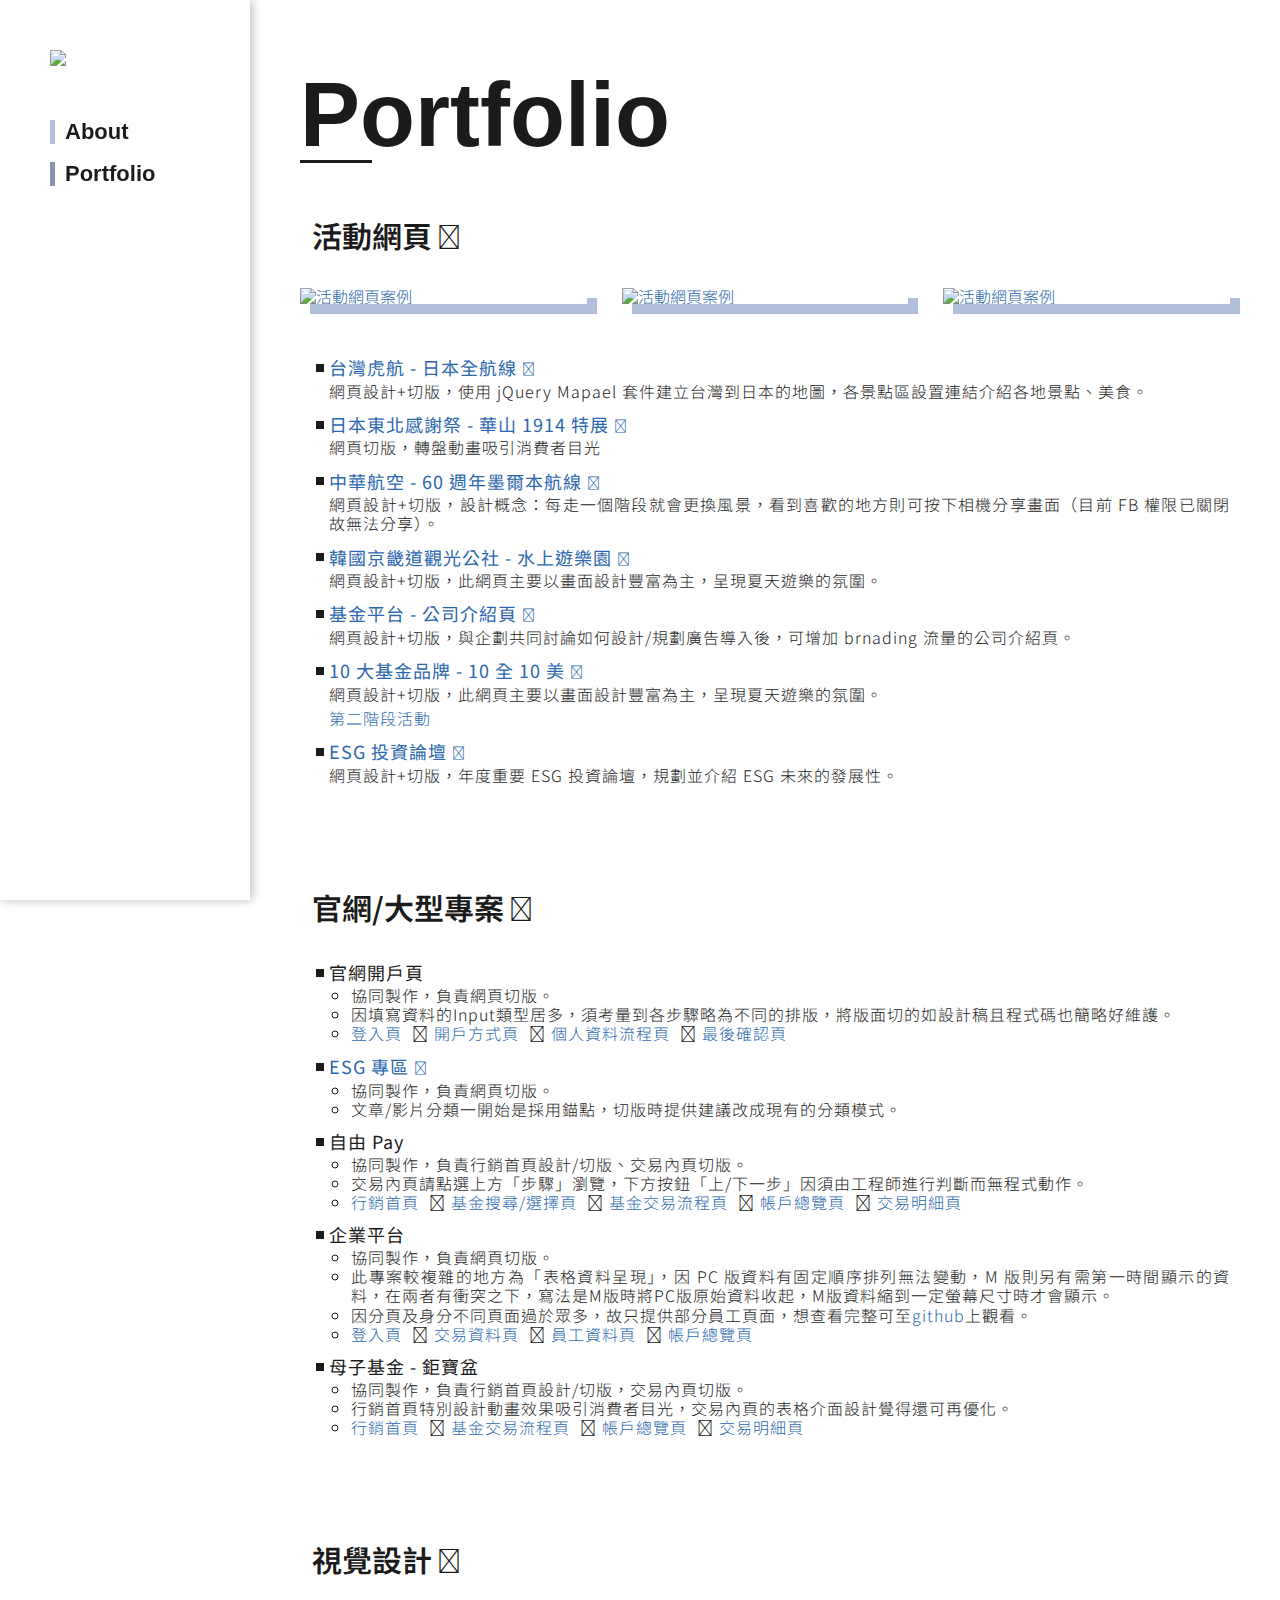
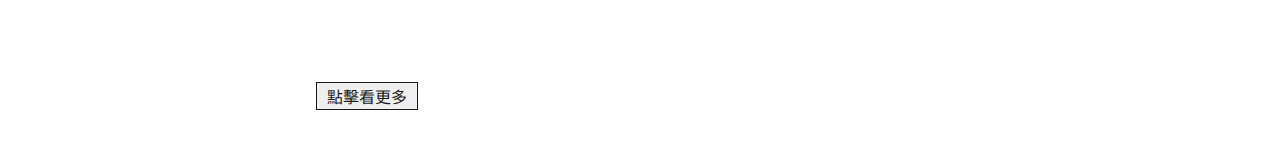
==== portfolio.html @ d1d31ecc "Add files via upload" ====
<!DOCTYPE html>
<html>
  <head>
    <meta charset="utf-8" />
    <meta name="viewport" content="width=device-width; initial-scale=1.0; maximum-scale=1.0; user-scalable=0;" />

    <meta name="description" content="" />
    <meta property="og:title" content="" />
    <meta property="og:description" content="" />
    <meta property="og:type" content="article" />
    <meta property="og:url" content="" />
    <meta property="og:image" content="" />
    <meta property="og:site_name" content="" />
    <meta property="og:image:type" content="image/jpeg" />
    <meta property="og:image:width" content="600" />
    <meta property="og:image:height" content="315" />
    <title></title>
    <link rel="icon" href="images/favicon.ico" type="image/x-icon" />
    <link href="https://cdn.jsdelivr.net/npm/bootstrap@5.1.1/dist/css/bootstrap.min.css" rel="stylesheet" />
    <link rel="stylesheet" type="text/css" href="assets/aos/aos.css" />
    <link rel="stylesheet" type="text/css" href="assets/animate.css" />
    <link rel="stylesheet" type="text/css" href="css/reset.css" />
    <link rel="stylesheet" type="text/css" href="css/main.css" />
  </head>

  <body>
    <header>
      <div id="menu-btn"><i class="fa-solid fa-bars"></i></div>
      <nav>
        <div class="menu">
          <div class="logo">
            <a href="index.html" target="_blank"><img src="images/logo.png" /></a>
          </div>
          <ul>
            <li><a href="about.html">About</a></li>
            <li><a href="portfolio.html">Portfolio</a></li>
          </ul>
          <div class="menu-close"><i class="fa-solid fa-xmark"></i></div>
        </div>
      </nav>
    </header>

    <main>
      <article class="bg-content">
        <section>
          <div class="section__block increase-space">
            <h2>Portfolio</h2>
            <h3>活動網頁</h3>
            <div class="case-web-show">
              <div class="case-web-item">
                <a href="https://gagajhuang.github.io/companycase/2019/passionad/Kagoshima/" target="_blank">
                  <div class="case-web-text">
                    <p>日本鹿兒島觀光 x 電影宣傳
                      <span>【最是澄黃橘綠時】</span>
                    </p>
                  </div>
                  <img src="images/img-webcase01.jpg" alt="活動網頁案例">
                </a>
              </div>
              <div class="case-web-item">
                <a href="https://gagajhuang.github.io/companycase/2019/passionad/gifu/" target="_blank">
                  <div class="case-web-text">
                    <p>日本岐阜縣觀光 x 台灣虎航</span>
                    </p>
                  </div>
                  <img src="images/img-webcase02.jpg" alt="活動網頁案例">
                </a>
              </div>
              <div class="case-web-item">
                <a href="https://gagajhuang.github.io/companycase/2022_AnueFund/202008_RSP/" target="_blank">
                  <div class="case-web-text">
                    <p>基金定期定額 - 月月扣
                      <span>各國股票試算功能</span>
                    </p>
                  </div>
                  <img src="images/img-webcase03.jpg" alt="活動網頁案例">
                </a>
              </div>
            </div>
            <div class="case-list">
              <div class="case-list-project">
                <a href="https://gagajhuang.github.io/companycase/2019/passionad/tigerairtw/JNTO/" target="_blank"><p>台灣虎航 - 日本全航線</p></a>
                <span>網頁設計+切版，使用 jQuery Mapael 套件建立台灣到日本的地圖，各景點區設置連結介紹各地景點、美食。</span>
              </div>
              <div class="case-list-project">
                <a href="https://gagajhuang.github.io/companycase/2019/passionad/japantohoku/" target="_blank"><p>日本東北感謝祭 - 華山 1914 特展</p></a>
                <span>網頁切版，轉盤動畫吸引消費者目光</span>
              </div>
              <div class="case-list-project">
                <a href="https://gagajhuang.github.io/companycase/2019/passionad/chinaairlines/melbourne/" target="_blank"><p>中華航空 - 60 週年墨爾本航線</p></a>
                <span>網頁設計+切版，設計概念：每走一個階段就會更換風景，看到喜歡的地方則可按下相機分享畫面（目前 FB 權限已關閉故無法分享）。</span>
              </div>
              <div class="case-list-project">
                <a href="https://gagajhuang.github.io/companycase/2019/passionad/Gyeonggido/" target="_blank"><p>韓國京畿道觀光公社 - 水上遊樂園</p></a>
                <span>網頁設計+切版，此網頁主要以畫面設計豐富為主，呈現夏天遊樂的氛圍。</span>
              </div>
              <div class="case-list-project">
                <a href="https://gagajhuang.github.io/companycase/2022_AnueFund/Aunefund_Intro/" target="_blank"><p>基金平台 - 公司介紹頁</p></a>
                <span>網頁設計+切版，與企劃共同討論如何設計/規劃廣告導入後，可增加 brnading 流量的公司介紹頁。</span>
              </div>
              <div class="case-list-project">
                <a href="https://gagajhuang.github.io/companycase/2022_AnueFund/202110_Fund_Festival/" target="_blank"><p>10 大基金品牌 - 10 全 10 美</p></a>
                <span>網頁設計+切版，此網頁主要以畫面設計豐富為主，呈現夏天遊樂的氛圍。</span>
                <span><a href="https://gagajhuang.github.io/companycase/2022_AnueFund/202110_Fund_activity/" target="_blank"><i class="fa-solid fa-caret-right"></i> 第二階段活動</a></span>
              </div>
              <div class="case-list-project">
                <a href="https://gagajhuang.github.io/companycase/2022_AnueFund/202102_ESG_Platform/" target="_blank"><p>ESG 投資論壇</p></a>
                <span>網頁設計+切版，年度重要 ESG 投資論壇，規劃並介紹 ESG 未來的發展性。</span>
              </div>
            </div>
          </div>
        </section>
        <section>
          <div class="section__block">
            <h3>官網/大型專案</h3>
            <div class="case-list">
              <div class="case-list-project no-href">
                <p>官網開戶頁</p>
                <ul>
                  <li>協同製作，負責網頁切版。</li>
                  <li>因填寫資料的Input類型居多，須考量到各步驟略為不同的排版，將版面切的如設計稿且程式碼也簡略好維護。</li>
                  <li>
                    <a href="https://gagajhuang.github.io/companycase/2022_AnueFund/2023_official_open_account/index.html" target="_blank">登入頁</a>
                    <a href="https://gagajhuang.github.io/companycase/2022_AnueFund/2023_official_open_account/choose.html" target="_blank">開戶方式頁</a>
                    <a href="https://gagajhuang.github.io/companycase/2022_AnueFund/2023_official_open_account/process.html" target="_blank">個人資料流程頁</a>
                    <a href="https://gagajhuang.github.io/companycase/2022_AnueFund/2023_official_open_account/final-confirm.html" target="_blank">最後確認頁</a>
                  </li>
                </ul>
              </div>
              <div class="case-list-project">
                <a href="https://gagajhuang.github.io/companycase/2022_AnueFund/202201_ESG_area/ESG_article.html" target="_blank"><p>ESG 專區</p></a>
                <ul>
                  <li>協同製作，負責網頁切版。</li>
                  <li>文章/影片分類一開始是採用錨點，切版時提供建議改成現有的分類模式。</li>
                </ul>
              </div>
              <div class="case-list-project no-href">
                <p>自由 Pay</p>
                <ul>
                  <li>協同製作，負責行銷首頁設計/切版、交易內頁切版。</li>
                  <li>交易內頁請點選上方「步驟」瀏覽，下方按鈕「上/下一步」因須由工程師進行判斷而無程式動作。</li>
                  <li>
                    <a href="https://gagajhuang.github.io/companycase/2022_AnueFund/202205_FreePay/index.html" target="_blank">行銷首頁</a>
                    <a href="https://gagajhuang.github.io/companycase/2022_AnueFund/202205_FreePay/search.html" target="_blank">基金搜尋/選擇頁</a>
                    <a href="https://gagajhuang.github.io/companycase/2022_AnueFund/202205_FreePay/transaction.html" target="_blank">基金交易流程頁</a>
                    <a href="https://gagajhuang.github.io/companycase/2022_AnueFund/202205_FreePay/account.html" target="_blank">帳戶總覽頁</a>
                    <a href="https://gagajhuang.github.io/companycase/2022_AnueFund/202205_FreePay/detail-record.html" target="_blank">交易明細頁</a>
                  </li>
                </ul>
              </div>
              <div class="case-list-project no-href">
                <p>企業平台</p>
                <ul>
                  <li>協同製作，負責網頁切版。</li>
                  <li>此專案較複雜的地方為「表格資料呈現」，因 PC 版資料有固定順序排列無法變動，M 版則另有需第一時間顯示的資料，在兩者有衝突之下，寫法是M版時將PC版原始資料收起，M版資料縮到一定螢幕尺寸時才會顯示。</li>
                  <li>因分頁及身分不同頁面過於眾多，故只提供部分員工頁面，想查看完整可至<a href="https://github.com/gagajhuang/companycase/tree/master/2022_AnueFund/202207_Enterprise_platform" target="_blank">github</a>上觀看。</li>
                  <li>
                    <a href="https://gagajhuang.github.io/companycase/2022_AnueFund/202207_Enterprise_platform/01-index.html" target="_blank">登入頁</a>
                    <a href="https://gagajhuang.github.io/companycase/2022_AnueFund/202207_Enterprise_platform/01-detail-record.html" target="_blank">交易資料頁</a>
                    <a href="https://gagajhuang.github.io/companycase/2022_AnueFund/202207_Enterprise_platform/01-detail-record-Employee.html" target="_blank">員工資料頁</a>
                    <a href="https://gagajhuang.github.io/companycase/2022_AnueFund/202207_Enterprise_platform/01-account-overview.html" target="_blank">帳戶總覽頁</a>
                  </li>
                </ul>
              </div>
              <div class="case-list-project no-href">
                <p>母子基金 - 鉅寶盆</p>
                <ul>
                  <li>協同製作，負責行銷首頁設計/切版，交易內頁切版。</li>
                  <li>行銷首頁特別設計動畫效果吸引消費者目光，交易內頁的表格介面設計覺得還可再優化。</li>
                  <li>
                    <a href="https://gagajhuang.github.io/companycase/2022_AnueFund/2023_MF_Fund/index.html" target="_blank">行銷首頁</a>
                    <a href="https://gagajhuang.github.io/companycase/2022_AnueFund/2023_MF_Fund/transaction.html" target="_blank">基金交易流程頁</a>
                    <a href="https://gagajhuang.github.io/companycase/2022_AnueFund/2023_MF_Fund/account.html" target="_blank">帳戶總覽頁</a>
                    <a href="https://gagajhuang.github.io/companycase/2022_AnueFund/2023_MF_Fund/detail-record.html" target="_blank">交易明細頁</a>
                  </li>
                </ul>
              </div>
            </div>
          </div>
        </section>
        <section>
          <div class="section__block">
            <h3>視覺設計</h3>
            <div class="case-design">
              <div><img src="images/img-bn01.jpg" alt=""></div>
              <div><img src="images/img-bn02.jpg" alt=""></div>
              <div><img src="images/img-bn03.jpg" alt=""></div>
              <div><img src="images/img-bn04.jpg" alt=""></div>
            </div>
            <button class="btn-click"><a href="https://www.behance.net/gagaportfolio" target="_blank">點擊看更多 <i class="fa-solid fa-chevron-right"></i></a></button>
          </div>
        </section>
        <!-- <section>
          <div class="section__block">
            <h3>前端工程師課程練習</h3>
            <p></p>
          </div>
        </section> -->
      </article>
    </main>
    <!-- <div class="btn-float">
      <a class="btn-top" href="#top"><img src="images/icon-top.png" /></a>
    </div> -->

    <!--js-->
    <script src="https://code.jquery.com/jquery-3.6.3.min.js"></script>
    <script src="https://kit.fontawesome.com/52207513ca.js" crossorigin="anonymous"></script>
    <script src="https://cdn.jsdelivr.net/npm/bootstrap@5.1.1/dist/js/bootstrap.bundle.min.js"></script>
    <script src="assets/aos/aos.js"></script>
    <script src="js/main.js"></script>
  </body>
</html>
---- css/main.css ----
@charset "UTF-8";
/* 統一樣式 */
.case-web-item {
  width: 100%;
  margin: 0 auto;
}

html, body {
  scroll-behavior: smooth;
  color: #1b1b1b;
}

/* 選單 */
nav {
  box-sizing: border-box;
  overflow: hidden;
}

.logo a {
  max-width: 70px;
}

.menu {
  position: fixed;
  top: 0;
  left: 0;
  max-width: 250px;
  width: 100%;
  height: 100%;
  background: #fff;
  box-shadow: 2px 0px 10px #bbbbbb;
  transition: 0.3s;
  padding: 50px 30px 50px 50px;
  z-index: 100;
}
@media (max-width: 769px) {
  .menu {
    left: -100%;
  }
}
.menu ul {
  margin-top: 50px;
}
.menu li {
  display: flex;
  align-items: center;
}
.menu li + li {
  margin-top: 10px;
}
.menu li::before {
  content: "";
  display: block;
  width: 5px;
  height: 24px;
  margin-right: 10px;
  background: #b2bfd9;
}
.menu li:nth-child(2)::before {
  background: #8693ac;
}
.menu li a {
  position: relative;
  color: #1b1b1b;
  font-size: 1.375rem;
  line-height: 2rem;
  font-family: Arial;
  font-weight: 600;
}
.menu li a:hover {
  color: #fff;
  background: #707070;
  padding: 0 10px;
}
.menu-close {
  position: absolute;
  top: 10px;
  right: 15px;
  font-size: 24px;
  color: #bbbbbb;
  cursor: pointer;
  display: none;
}
@media (max-width: 769px) {
  .menu-close {
    display: block;
  }
}
.menu-show {
  left: 0;
  max-width: none;
}

#menu-btn {
  position: absolute;
  left: 15px;
  top: 15px;
  cursor: pointer;
  font-size: 30px;
  z-index: 99;
}
@media (max-width: 769px) {
  #menu-btn {
    display: block;
  }
}

.bg-index {
  background: url("../images/bg-index.jpg") no-repeat right;
  height: 100vh;
}
@media (max-width: 1024px) {
  .bg-index {
    background: url("../images/bg-index-m.jpg") no-repeat right/cover;
  }
}
.bg-content {
  background: url("../images/bg-content.jpg") no-repeat center/cover fixed;
}

.section__block {
  position: relative;
  max-width: 1224px;
  margin-left: 250px;
  padding: 50px 100px;
}
@media (max-width: 1366px) {
  .section__block {
    padding: 50px;
  }
}
@media (max-width: 769px) {
  .section__block {
    margin-left: 0;
    padding: 25px 4%;
  }
}

.increase-space {
  padding-top: 70px;
}

.index-block {
  height: 100vh;
}
.index-content {
  position: absolute;
  top: 50%;
  transform: translateY(-60%);
  left: 15%;
}
@media (max-width: 1024px) {
  .index-content {
    transform: translateY(0);
    top: 15%;
    left: 10%;
  }
}
@media (max-width: 769px) {
  .index-content {
    position: relative;
    left: 0;
  }
}
.index-title h1 {
  font-family: Arial;
  font-weight: 900;
  font-size: 90px;
}
@media (max-width: 1024px) {
  .index-title h1 {
    font-size: 80px;
  }
}
@media (max-width: 480px) {
  .index-title h1 {
    font-size: 48px;
  }
}
.index-title p {
  font-family: Arial;
  display: flex;
  align-items: center;
  font-size: 45px;
  margin-top: 15px;
  padding-left: 8px;
}
@media (max-width: 1024px) {
  .index-title p {
    font-size: 35px;
  }
}
@media (max-width: 480px) {
  .index-title p {
    font-size: 25px;
  }
}
.index-title p::before {
  content: "";
  display: block;
  width: 100px;
  height: 3px;
  margin-right: 10px;
  background: #1b1b1b;
}
@media (max-width: 1024px) {
  .index-title p::before {
    width: 80px;
  }
}
@media (max-width: 480px) {
  .index-title p::before {
    width: 50px;
  }
}
.index-icon {
  position: relative;
  display: flex;
  margin-top: 15px;
  padding-left: 8px;
}
.index-icon-style {
  background: #5d677b;
  border-radius: 50%;
  color: #fff;
  line-height: 46px;
  height: 50px;
  width: 50px;
  font-size: 28px;
  text-align: center;
  cursor: pointer;
  transition: 0.3s;
}
.index-icon-style:not(:last-child) {
  margin-right: 10px;
}
.index-icon-style:hover {
  background: #707070;
}
.index-icon-style:hover .index-remark {
  opacity: 1;
}
.index-icon-style a {
  color: #fff;
}
.index-remark {
  position: absolute;
  bottom: -40px;
  padding: 5px 10px;
  border-radius: 20px;
  color: #1b1b1b;
  background: #bbbbbb;
  font-size: 1rem;
  line-height: 1.2rem;
  letter-spacing: 1px;
  transition: 0.3s;
  opacity: 0;
}

h2 {
  font-family: Arial;
  font-weight: 900;
  font-size: 90px;
  background: url(../images/img-title.png) no-repeat right bottom;
  display: inline-block;
  padding-right: 10px;
  margin-bottom: 50px;
}
h2::after {
  content: "";
  display: block;
  width: 72px;
  height: 3px;
  background: #1b1b1b;
}
@media (max-width: 1024px) {
  h2 {
    font-size: 80px;
  }
}
@media (max-width: 480px) {
  h2 {
    font-size: 48px;
    margin-bottom: 30px;
    background-size: 12%;
  }
}

.intro-text p {
  font-size: 1.125rem;
  line-height: 1.6rem;
  font-weight: 400;
  letter-spacing: 1px;
  text-align: justify;
}
.intro-text p:not(:last-child) {
  margin-bottom: 10px;
}

.skill-block {
  margin-top: 95px;
  padding-right: 30px;
  display: flex;
  justify-content: space-between;
  align-items: center;
}
@media (max-width: 1024px) {
  .skill-block {
    display: block;
  }
}
@media (max-width: 480px) {
  .skill-block {
    margin-top: 75px;
  }
}
.skill-item {
  position: relative;
}
@media (max-width: 1024px) {
  .skill-item:not(:last-child) {
    margin-bottom: 70px;
  }
}
.skill-title {
  position: absolute;
  top: -55px;
  right: -22px;
}
.skill-title p {
  font-size: 1.375rem;
  line-height: 2rem;
  font-weight: 500;
  padding-left: 2rem;
}
.skill-title img {
  max-width: 150px;
}
.skill-list {
  background: #8693ac;
  border-radius: 10px 10px 10px 0;
  padding: 25px 30px;
  display: inline-block;
}
@media (max-width: 1366px) {
  .skill-list {
    padding: 25px 18px;
  }
}
@media (max-width: 1024px) {
  .skill-list {
    display: block;
    padding: 25px 10%;
  }
}
@media (max-width: 640px) {
  .skill-list {
    padding: 25px 20px;
  }
}
.skill-list li {
  color: #fff;
  letter-spacing: 1px;
  font-weight: 400;
}
.skill-list li:not(:last-child) {
  margin-bottom: 10px;
}
.skill-list li::before {
  font: var(--fa-font-solid);
  content: "";
  margin-right: 10px;
}

.two-columns {
  display: flex;
  justify-content: space-between;
  align-items: center;
  align-items: flex-start;
}
@media (max-width: 640px) {
  .two-columns {
    display: block;
  }
}
.two-columns ul + ul {
  margin-left: 30px;
}
@media (max-width: 640px) {
  .two-columns ul + ul {
    margin-left: 0;
    margin-top: 10px;
  }
}

h3 {
  background: url(../images/img-h3.png) no-repeat left center/contain;
  display: inline-block;
  font-size: 30px;
  padding-left: 12px;
  line-height: 45px;
  font-weight: 606;
  display: flex;
  align-items: center;
  margin-bottom: 30px;
}
h3::after {
  font: var(--fa-font-solid);
  content: "";
  font-size: 24px;
  padding-left: 5px;
}

.company-block {
  min-height: 810px;
}
.company-content {
  position: relative;
  margin-top: 315px;
}
@media (max-width: 1024px) {
  .company-content {
    margin-top: 80px;
  }
}
@media (max-width: 480px) {
  .company-content {
    margin-top: 60px;
  }
}
.company-time {
  max-width: 920px;
}
@media (max-width: 1024px) {
  .company-time {
    display: none;
  }
}
.company-time-m {
  position: absolute;
  left: 50%;
  transform: translateX(-50%);
  top: -30px;
  background: url(../images/img-time-m.png) no-repeat center;
  font-size: 1.5rem;
  line-height: 2.2rem;
  font-family: Arial;
  font-weight: 800;
  color: #5d677b;
  width: 95px;
  height: 50px;
  padding-top: 2px;
  text-align: center;
  display: none;
}
@media (max-width: 1024px) {
  .company-time-m {
    display: block;
  }
}
.company-item {
  position: absolute;
  width: 45%;
}
@media (max-width: 1024px) {
  .company-item + .company-item {
    margin-top: 50px;
  }
}
@media (max-width: 1024px) {
  .company-item {
    position: relative;
    width: 100%;
  }
}
.company-item img {
  max-width: 8px;
  margin: 0;
  margin-left: 23%;
}
@media (max-width: 1024px) {
  .company-item img {
    display: none;
  }
}
.company-one {
  top: 80%;
}
.company-two {
  bottom: 80%;
  left: 7%;
}
@media (max-width: 1024px) {
  .company-two {
    left: 0;
  }
}
.company-two img {
  transform: rotate(180deg);
  margin-left: 60%;
}
.company-three {
  top: 80%;
  left: 48%;
}
@media (max-width: 1024px) {
  .company-three {
    left: 0;
  }
}
.company-four {
  bottom: 80%;
  left: 55%;
}
@media (max-width: 1024px) {
  .company-four {
    left: 0;
  }
}
.company-four img {
  transform: rotate(180deg);
  margin-left: 60%;
}
.company-text {
  border: 2px solid #5d677b;
  border-radius: 10px;
  padding: 20px;
}
.company-name {
  position: relative;
  display: inline-block;
  z-index: 1;
  font-size: 1.125rem;
  line-height: 1.6rem;
  font-weight: 400;
  margin-bottom: 10px;
  letter-spacing: 1px;
}
.company-name::before {
  content: "";
  background: #b2bfd9;
  height: 6px;
  width: 95%;
  display: block;
  position: absolute;
  bottom: 2px;
  z-index: -1;
}
.company-things {
  display: block;
  letter-spacing: 1px;
  text-align: justify;
  font-size: 1rem;
  line-height: 1.2rem;
}
.company-things + .company-things {
  margin-top: 5px;
}
.company-case {
  margin-top: 5px;
}
.company-case li {
  font-size: 1rem;
  line-height: 1.2rem;
  text-indent: -1.3rem;
  margin-left: 1.3rem;
}
.company-case li + li {
  margin-top: 0.2rem;
}
.company-case li::before {
  font: var(--fa-font-solid);
  content: "";
  margin-right: 5px;
}

.case-web-show {
  display: flex;
  justify-content: space-between;
  align-items: center;
  margin-bottom: 50px;
}
@media (max-width: 1024px) {
  .case-web-show {
    display: block;
  }
}
.case-web-item {
  position: relative;
  max-width: 300px;
  box-shadow: 10px 10px 0px #b2bfd9;
  cursor: pointer;
}
.case-web-item:hover .case-web-text {
  opacity: 1;
}
.case-web-item:not(:last-child) {
  margin-right: 35px;
}
@media (max-width: 1024px) {
  .case-web-item:not(:last-child) {
    margin-right: auto;
    margin-bottom: 25px;
  }
}
.case-web-text {
  position: absolute;
  color: #fff;
  background: rgba(0, 0, 0, 0.8);
  width: 100%;
  height: 100%;
  text-align: center;
  transition: all 0.3s;
  opacity: 0;
}
.case-web-text p {
  position: absolute;
  top: 50%;
  transform: translateY(-50%);
  margin: 0 auto;
  left: 0;
  right: 0;
  font-size: 1.125rem;
  line-height: 1.6rem;
  letter-spacing: 1px;
}
.case-web-text p span {
  display: block;
}
.case-list {
  padding-left: 1rem;
}
.case-list-project:not(:last-child) {
  margin-bottom: 10px;
}
.case-list-project p {
  font-size: 1.125rem;
  line-height: 1.6rem;
  font-weight: 400;
  display: flex;
  align-items: center;
  color: #2c67ae;
  letter-spacing: 1px;
}
.case-list-project p::before {
  display: block;
  content: "";
  width: 8px;
  height: 8px;
  background: #1b1b1b;
  margin-right: 5px;
}
.case-list-project p::after {
  font: var(--fa-font-solid);
  content: "";
  font-size: 13px;
  margin-left: 5px;
  padding-top: 2px;
}
.case-list-project a:hover p {
  color: #5d677b;
}
.case-list-project span {
  display: block;
  margin-left: 13px;
  letter-spacing: 1px;
  text-align: justify;
  font-size: 1rem;
  line-height: 1.2rem;
}
.case-list-project span + span {
  margin-top: 5px;
}
.case-list-project ul {
  margin-left: 2.2rem;
}
.case-list-project ul li {
  font-size: 1rem;
  line-height: 1.2rem;
  list-style: circle;
  letter-spacing: 1px;
}
.case-list-project ul li a {
  display: inline;
}
.case-list-project ul li a + a::before {
  font: var(--fa-font-solid);
  content: "";
  margin: 0 5px;
  color: #1b1b1b;
}
.case-design {
  padding-left: 1rem;
  display: grid;
  display: -ms-flexbox;
  -ms-flex-wrap: wrap;
  justify-content: flex-start;
  grid-template-columns: repeat(auto-fill, 400px);
  grid-gap: 40px;
}
@media (max-width: 960px) {
  .case-design {
    justify-content: center;
  }
}
@media (max-width: 480px) {
  .case-design {
    display: block;
    padding: 0 15px;
  }
}
.case-design div {
  box-shadow: 10px 10px 0px #b2bfd9;
}
@media (max-width: 480px) {
  .case-design div + div {
    margin-top: 30px;
  }
}

.btn-click {
  border: 1px solid #1b1b1b;
  padding: 5px 10px;
  margin: 30px 0 0 1rem;
  display: block;
}
@media (max-width: 960px) {
  .btn-click {
    margin: 30px auto 0 auto;
  }
}
.btn-click a {
  font-weight: 400;
  color: #1b1b1b;
}
.btn-click:hover {
  background: #bbbbbb;
}

.no-href p {
  color: #1b1b1b;
}
.no-href p::after {
  content: "";
}

/*# sourceMappingURL=main.css.map */
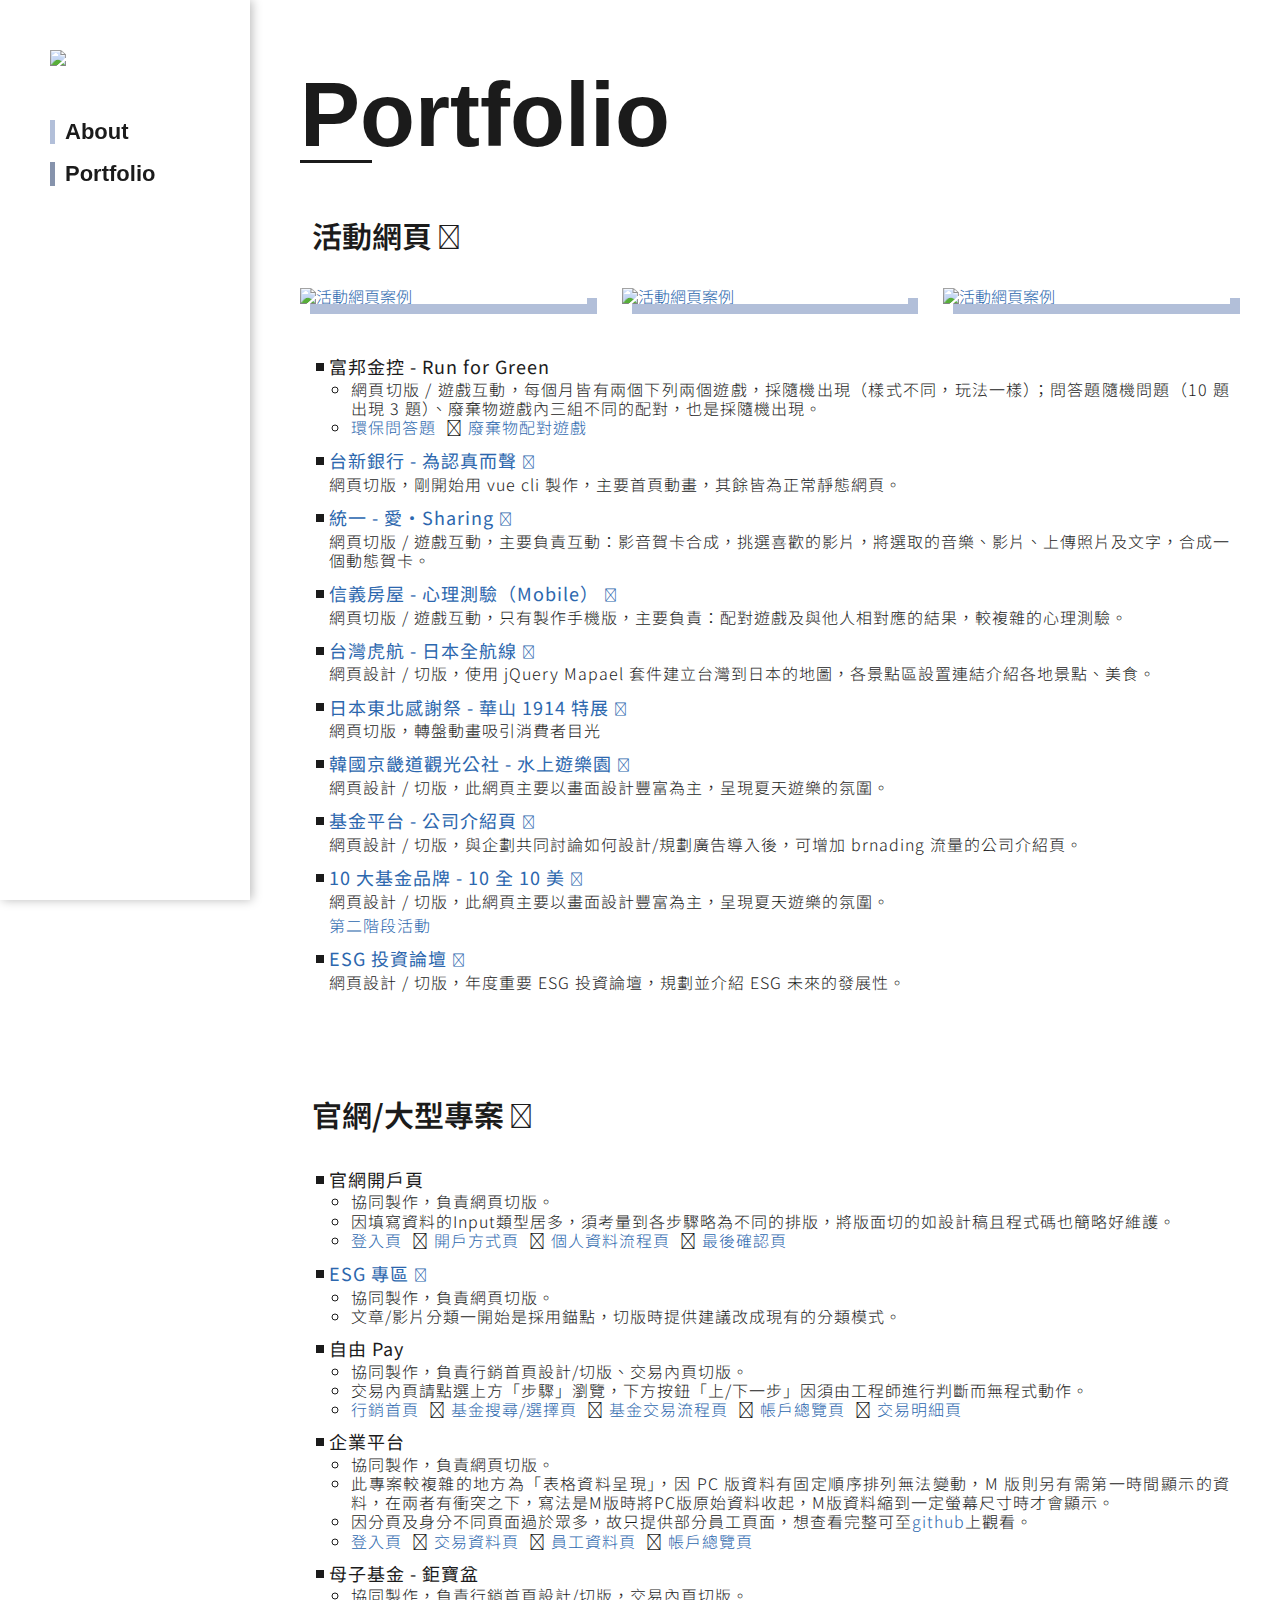
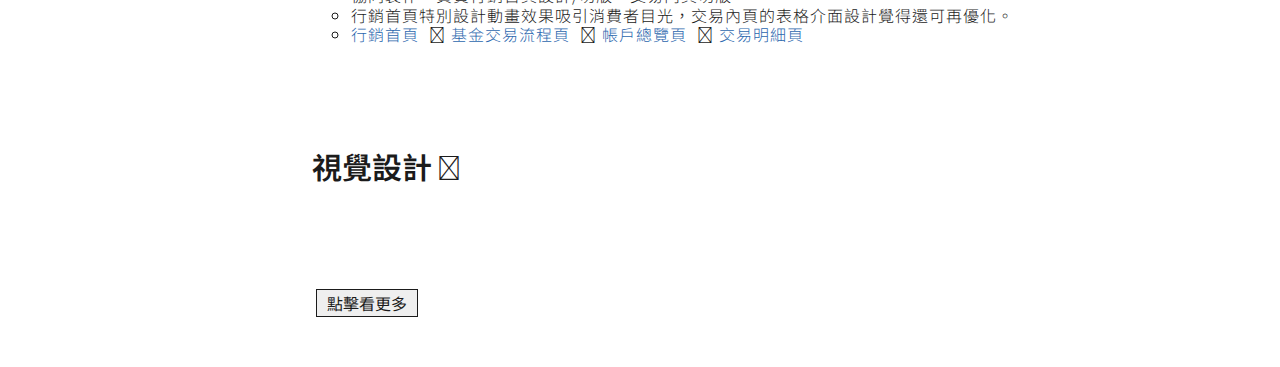
==== commit 6f426ae1: "fix: meta文字" ====
--- a/portfolio.html
+++ b/portfolio.html
@@ -5,8 +5,8 @@
     <meta name="viewport" content="width=device-width; initial-scale=1.0; maximum-scale=1.0; user-scalable=0;" />
 
     <meta name="description" content="" />
-    <meta property="og:title" content="" />
-    <meta property="og:description" content="" />
+    <meta property="og:title" content="Gaga's Portfolio" />
+    <meta property="og:description" content="Gaga's Portfolio" />
     <meta property="og:type" content="article" />
     <meta property="og:url" content="" />
     <meta property="og:image" content="" />
@@ -78,34 +78,56 @@
               </div>
             </div>
             <div class="case-list">
+              <div class="case-list-project no-href">
+                <p>富邦金控 - Run for Green</p>
+                <ul>
+                  <li><strong>網頁切版 / 遊戲互動</strong>，每個月皆有兩個下列兩個遊戲，採隨機出現（樣式不同，玩法一樣）；問答題隨機問題（10 題出現 3 題）、廢棄物遊戲內三組不同的配對，也是採隨機出現。</li>
+                  <li class="no-step">
+                    <a href="https://passion-ad.com/powerful-ad.com/gagatest/medialand/202303_fubon/index.html?page=june-mission-quiz" target="_blank">環保問答題</a>
+                    <a href="https://passion-ad.com/powerful-ad.com/gagatest/medialand/202303_fubon/index.html?page=june-mission-match&month=june" target="_blank">廢棄物配對遊戲</a>
+                  </li>
+                </ul>
+              </div>
+              <div class="case-list-project">
+                <a href="https://passion-ad.com/powerful-ad.com/gagatest/medialand/202305_Taishinholdings/#/" target="_blank"><p>台新銀行 - 為認真而聲</p></a>
+                <span><strong>網頁切版</strong>，剛開始用 vue cli 製作，主要首頁動畫，其餘皆為正常靜態網頁。</span>
+              </div>
+              <div class="case-list-project">
+                <a href="http://2023isharing.medialand.com.tw/greeting-step.html" target="_blank"><p>統一 - 愛‧Sharing</p></a>
+                <span><strong>網頁切版 / 遊戲互動</strong>，主要負責互動：影音賀卡合成，挑選喜歡的影片，將選取的音樂、影片、上傳照片及文字，合成一個動態賀卡。</span>
+              </div>
+              <div class="case-list-project">
+                <a href="https://passion-ad.com/powerful-ad.com/gagatest/medialand/202310_SINYIEVENT/#/" target="_blank"><p>信義房屋 - 心理測驗（Mobile）</p></a>
+                <span><strong>網頁切版 / 遊戲互動</strong>，只有製作手機版，主要負責：配對遊戲及與他人相對應的結果，較複雜的心理測驗。</span>
+              </div>
               <div class="case-list-project">
                 <a href="https://gagajhuang.github.io/companycase/2019/passionad/tigerairtw/JNTO/" target="_blank"><p>台灣虎航 - 日本全航線</p></a>
-                <span>網頁設計+切版，使用 jQuery Mapael 套件建立台灣到日本的地圖，各景點區設置連結介紹各地景點、美食。</span>
+                <span><strong>網頁設計 / 切版</strong>，使用 jQuery Mapael 套件建立台灣到日本的地圖，各景點區設置連結介紹各地景點、美食。</span>
               </div>
               <div class="case-list-project">
                 <a href="https://gagajhuang.github.io/companycase/2019/passionad/japantohoku/" target="_blank"><p>日本東北感謝祭 - 華山 1914 特展</p></a>
-                <span>網頁切版，轉盤動畫吸引消費者目光</span>
-              </div>
-              <div class="case-list-project">
+                <span><strong>網頁切版</strong>，轉盤動畫吸引消費者目光</span>
+              </div>
+              <!-- <div class="case-list-project">
                 <a href="https://gagajhuang.github.io/companycase/2019/passionad/chinaairlines/melbourne/" target="_blank"><p>中華航空 - 60 週年墨爾本航線</p></a>
-                <span>網頁設計+切版，設計概念：每走一個階段就會更換風景，看到喜歡的地方則可按下相機分享畫面（目前 FB 權限已關閉故無法分享）。</span>
-              </div>
+                <span><strong>網頁設計 / 切版</strong>，設計概念：每走一個階段就會更換風景，看到喜歡的地方則可按下相機分享畫面（目前 FB 權限已關閉故無法分享）。</span>
+              </div> -->
               <div class="case-list-project">
                 <a href="https://gagajhuang.github.io/companycase/2019/passionad/Gyeonggido/" target="_blank"><p>韓國京畿道觀光公社 - 水上遊樂園</p></a>
-                <span>網頁設計+切版，此網頁主要以畫面設計豐富為主，呈現夏天遊樂的氛圍。</span>
+                <span><strong>網頁設計 / 切版</strong>，此網頁主要以畫面設計豐富為主，呈現夏天遊樂的氛圍。</span>
               </div>
               <div class="case-list-project">
                 <a href="https://gagajhuang.github.io/companycase/2022_AnueFund/Aunefund_Intro/" target="_blank"><p>基金平台 - 公司介紹頁</p></a>
-                <span>網頁設計+切版，與企劃共同討論如何設計/規劃廣告導入後，可增加 brnading 流量的公司介紹頁。</span>
+                <span><strong>網頁設計 / 切版</strong>，與企劃共同討論如何設計/規劃廣告導入後，可增加 brnading 流量的公司介紹頁。</span>
               </div>
               <div class="case-list-project">
                 <a href="https://gagajhuang.github.io/companycase/2022_AnueFund/202110_Fund_Festival/" target="_blank"><p>10 大基金品牌 - 10 全 10 美</p></a>
-                <span>網頁設計+切版，此網頁主要以畫面設計豐富為主，呈現夏天遊樂的氛圍。</span>
+                <span><strong>網頁設計 / 切版</strong>，此網頁主要以畫面設計豐富為主，呈現夏天遊樂的氛圍。</span>
                 <span><a href="https://gagajhuang.github.io/companycase/2022_AnueFund/202110_Fund_activity/" target="_blank"><i class="fa-solid fa-caret-right"></i> 第二階段活動</a></span>
               </div>
               <div class="case-list-project">
                 <a href="https://gagajhuang.github.io/companycase/2022_AnueFund/202102_ESG_Platform/" target="_blank"><p>ESG 投資論壇</p></a>
-                <span>網頁設計+切版，年度重要 ESG 投資論壇，規劃並介紹 ESG 未來的發展性。</span>
+                <span><strong>網頁設計 / 切版</strong>，年度重要 ESG 投資論壇，規劃並介紹 ESG 未來的發展性。</span>
               </div>
             </div>
           </div>
@@ -117,7 +139,7 @@
               <div class="case-list-project no-href">
                 <p>官網開戶頁</p>
                 <ul>
-                  <li>協同製作，負責網頁切版。</li>
+                  <li>協同製作，負責<strong>網頁切版</strong>。</li>
                   <li>因填寫資料的Input類型居多，須考量到各步驟略為不同的排版，將版面切的如設計稿且程式碼也簡略好維護。</li>
                   <li>
                     <a href="https://gagajhuang.github.io/companycase/2022_AnueFund/2023_official_open_account/index.html" target="_blank">登入頁</a>
@@ -128,16 +150,16 @@
                 </ul>
               </div>
               <div class="case-list-project">
-                <a href="https://gagajhuang.github.io/companycase/2022_AnueFund/202201_ESG_area/ESG_article.html" target="_blank"><p>ESG 專區</p></a>
-                <ul>
-                  <li>協同製作，負責網頁切版。</li>
+                <a href="https://gagajhuang.github.io/companycase/2022_AnueFund/202201_ESG_area/" target="_blank"><p>ESG 專區</p></a>
+                <ul>
+                  <li>協同製作，負責<strong>網頁切版</strong>。</li>
                   <li>文章/影片分類一開始是採用錨點，切版時提供建議改成現有的分類模式。</li>
                 </ul>
               </div>
               <div class="case-list-project no-href">
                 <p>自由 Pay</p>
                 <ul>
-                  <li>協同製作，負責行銷首頁設計/切版、交易內頁切版。</li>
+                  <li>協同製作，負責<strong>行銷首頁設計/切版、交易內頁切版</strong>。</li>
                   <li>交易內頁請點選上方「步驟」瀏覽，下方按鈕「上/下一步」因須由工程師進行判斷而無程式動作。</li>
                   <li>
                     <a href="https://gagajhuang.github.io/companycase/2022_AnueFund/202205_FreePay/index.html" target="_blank">行銷首頁</a>
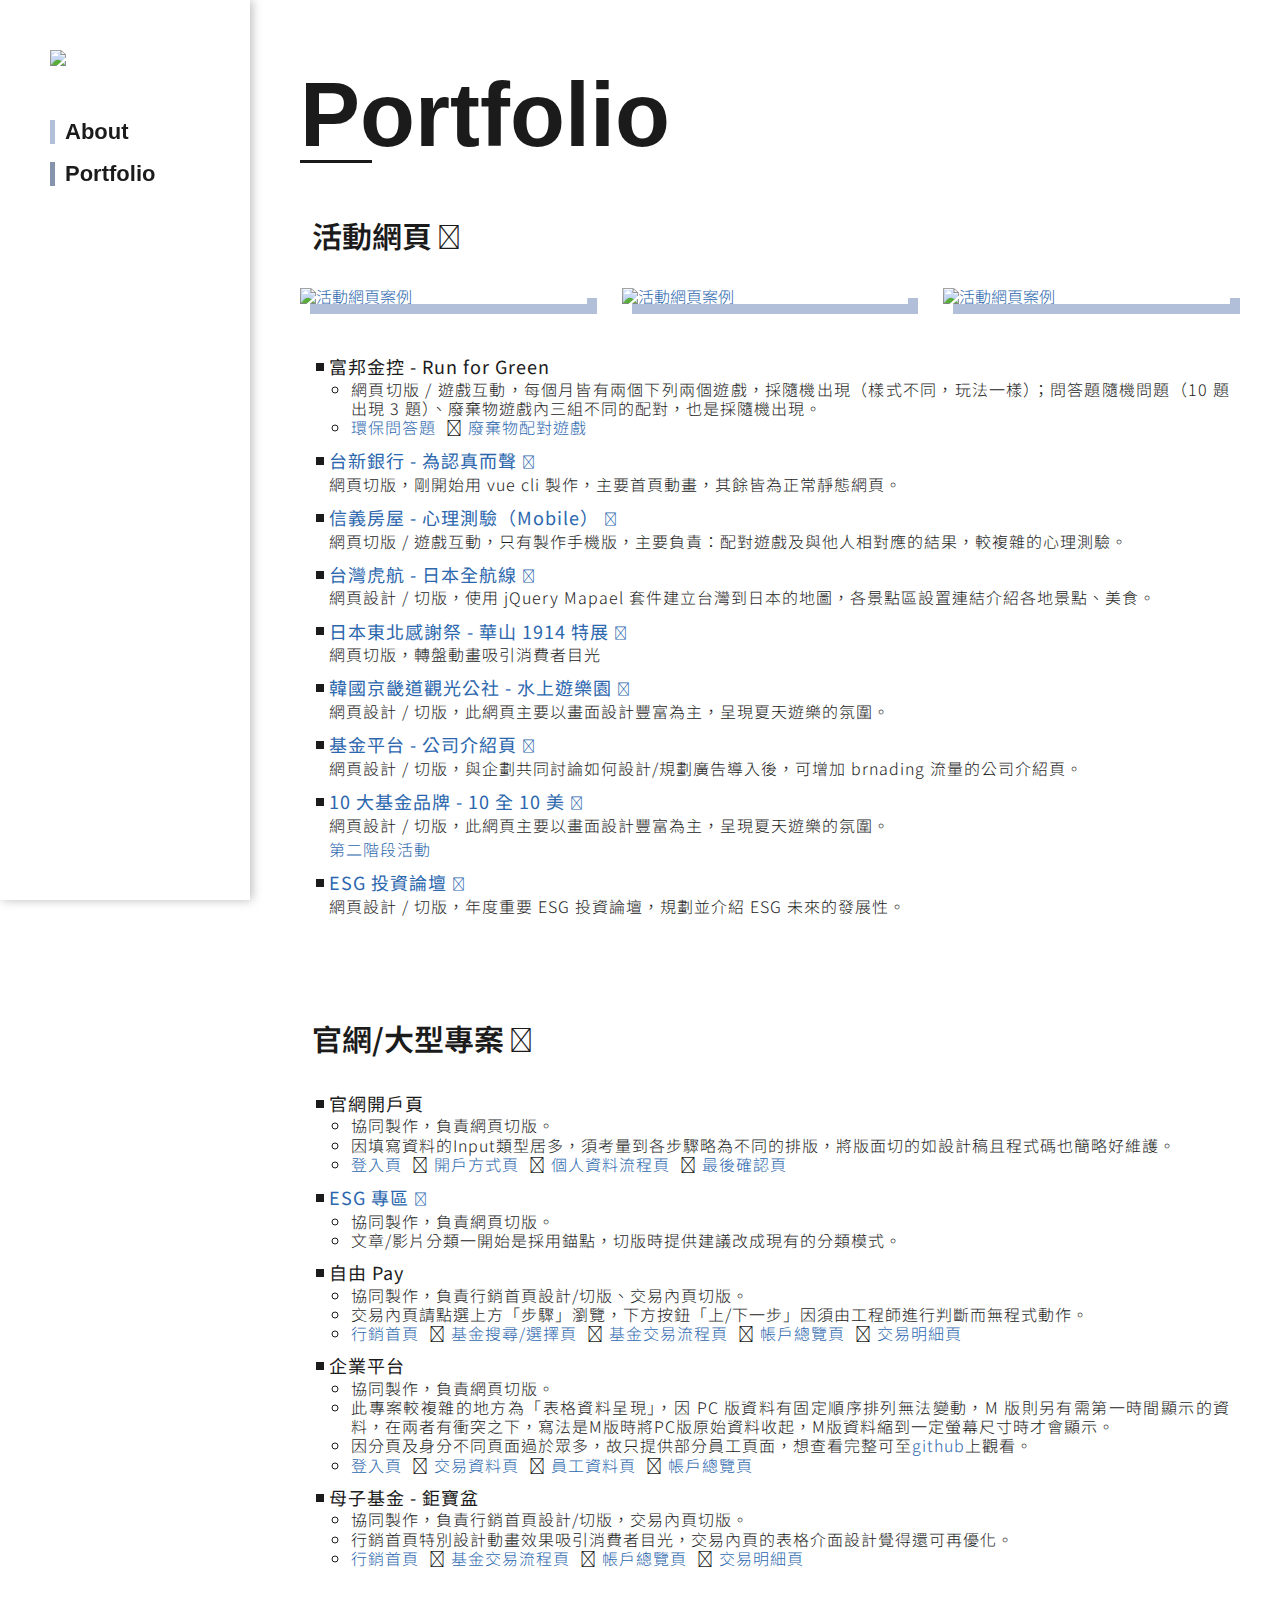
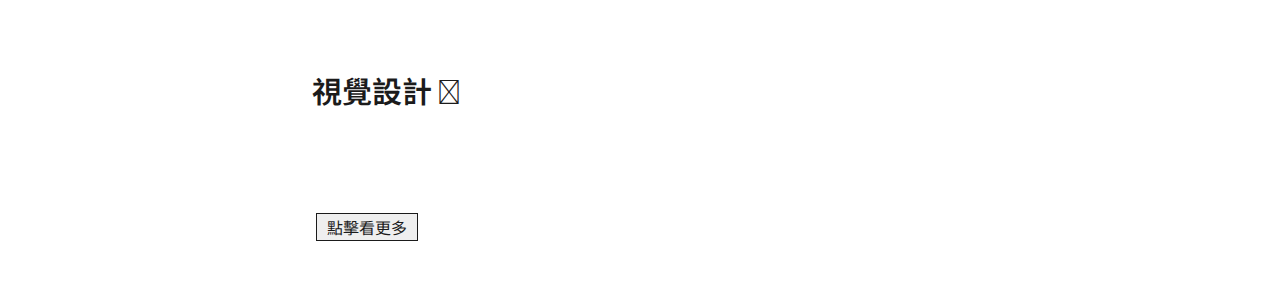
==== commit f8965e6a: "fix: 暫時隱藏雪玲" ====
--- a/portfolio.html
+++ b/portfolio.html
@@ -14,7 +14,7 @@
     <meta property="og:image:type" content="image/jpeg" />
     <meta property="og:image:width" content="600" />
     <meta property="og:image:height" content="315" />
-    <title></title>
+    <title>Gaga's Portfolio</title>
     <link rel="icon" href="images/favicon.ico" type="image/x-icon" />
     <link href="https://cdn.jsdelivr.net/npm/bootstrap@5.1.1/dist/css/bootstrap.min.css" rel="stylesheet" />
     <link rel="stylesheet" type="text/css" href="assets/aos/aos.css" />
@@ -92,10 +92,10 @@
                 <a href="https://passion-ad.com/powerful-ad.com/gagatest/medialand/202305_Taishinholdings/#/" target="_blank"><p>台新銀行 - 為認真而聲</p></a>
                 <span><strong>網頁切版</strong>，剛開始用 vue cli 製作，主要首頁動畫，其餘皆為正常靜態網頁。</span>
               </div>
-              <div class="case-list-project">
+              <!-- <div class="case-list-project">
                 <a href="http://2023isharing.medialand.com.tw/greeting-step.html" target="_blank"><p>統一 - 愛‧Sharing</p></a>
                 <span><strong>網頁切版 / 遊戲互動</strong>，主要負責互動：影音賀卡合成，挑選喜歡的影片，將選取的音樂、影片、上傳照片及文字，合成一個動態賀卡。</span>
-              </div>
+              </div> -->
               <div class="case-list-project">
                 <a href="https://passion-ad.com/powerful-ad.com/gagatest/medialand/202310_SINYIEVENT/#/" target="_blank"><p>信義房屋 - 心理測驗（Mobile）</p></a>
                 <span><strong>網頁切版 / 遊戲互動</strong>，只有製作手機版，主要負責：配對遊戲及與他人相對應的結果，較複雜的心理測驗。</span>
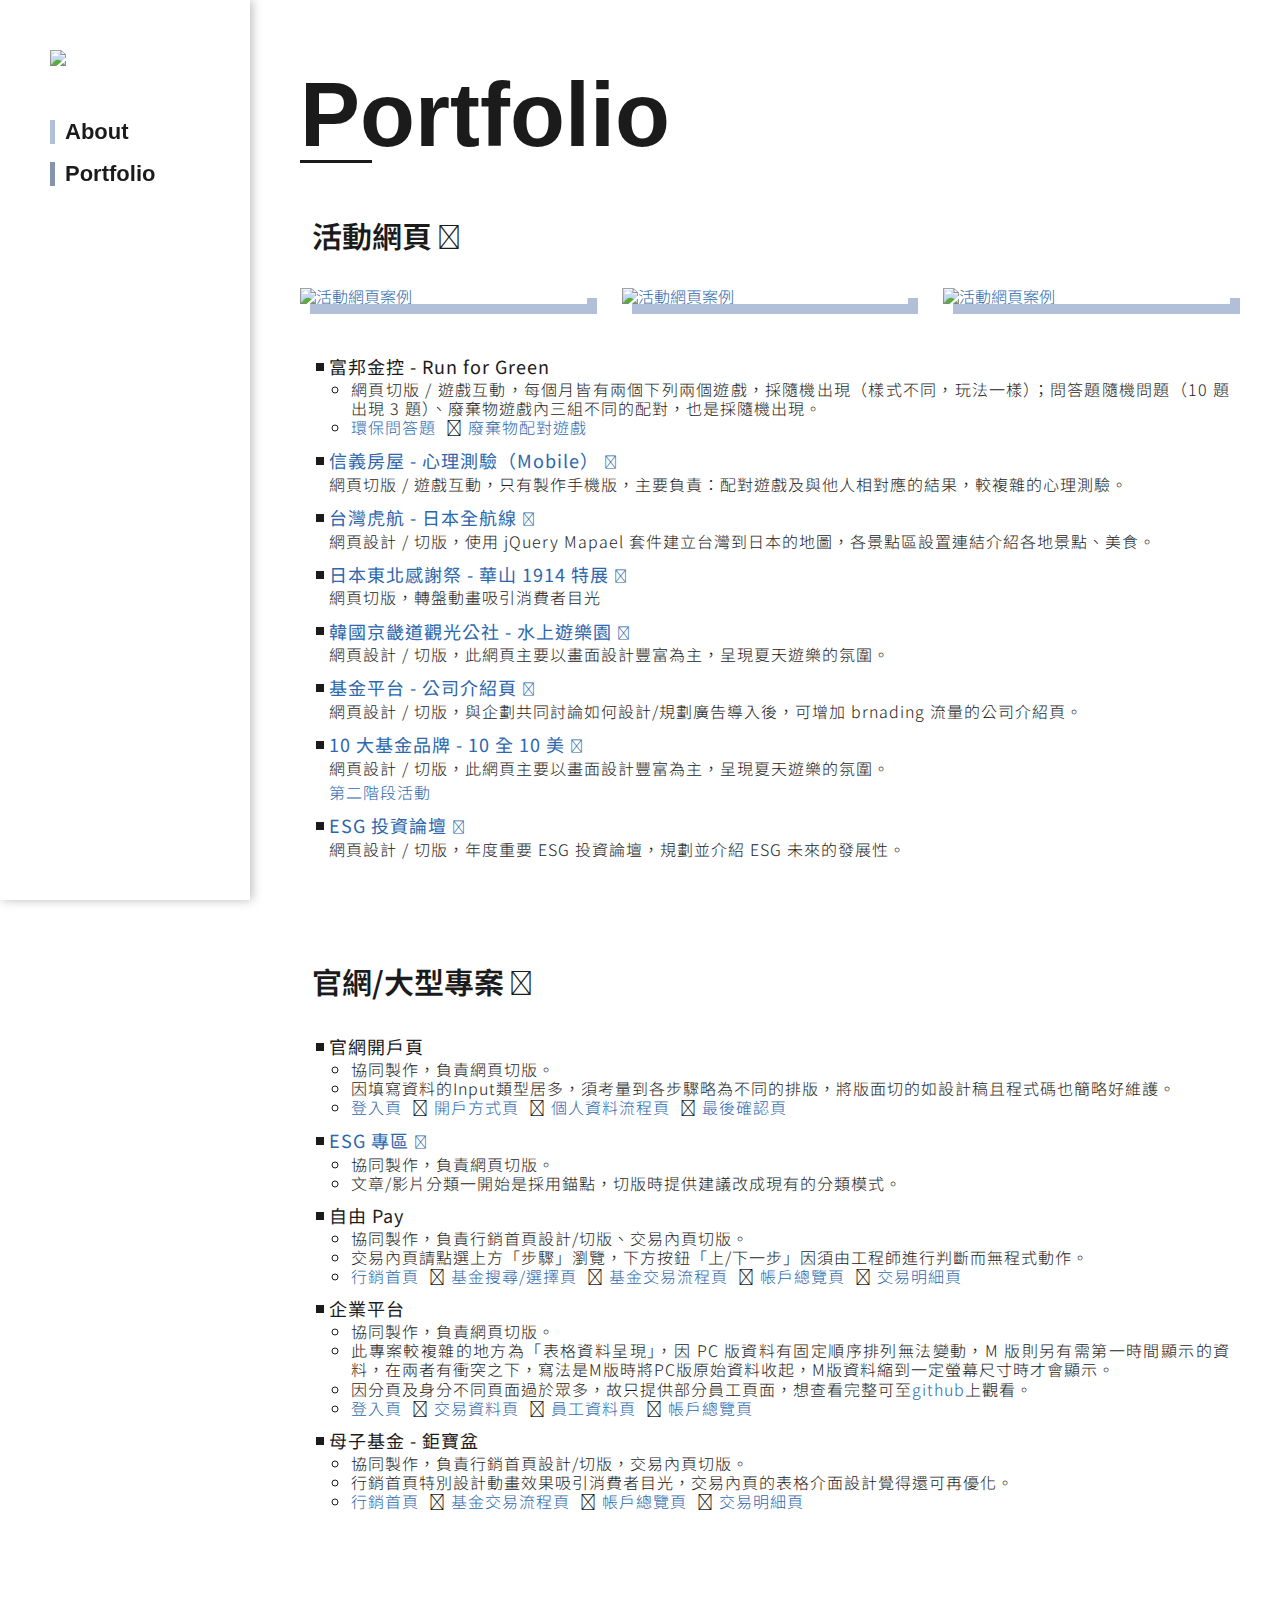
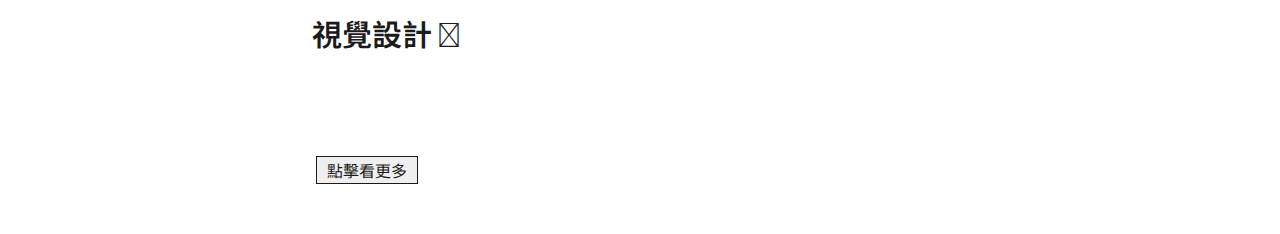
==== commit ef0c53e3: "fix: 網域名稱" ====
--- a/portfolio.html
+++ b/portfolio.html
@@ -83,21 +83,21 @@
                 <ul>
                   <li><strong>網頁切版 / 遊戲互動</strong>，每個月皆有兩個下列兩個遊戲，採隨機出現（樣式不同，玩法一樣）；問答題隨機問題（10 題出現 3 題）、廢棄物遊戲內三組不同的配對，也是採隨機出現。</li>
                   <li class="no-step">
-                    <a href="https://passion-ad.com/powerful-ad.com/gagatest/medialand/202303_fubon/index.html?page=june-mission-quiz" target="_blank">環保問答題</a>
-                    <a href="https://passion-ad.com/powerful-ad.com/gagatest/medialand/202303_fubon/index.html?page=june-mission-match&month=june" target="_blank">廢棄物配對遊戲</a>
-                  </li>
-                </ul>
-              </div>
-              <div class="case-list-project">
-                <a href="https://passion-ad.com/powerful-ad.com/gagatest/medialand/202305_Taishinholdings/#/" target="_blank"><p>台新銀行 - 為認真而聲</p></a>
+                    <a href="https://passion-ad.com/powerful-ad.com/gaga_Jhuang/medialand/202303_fubon/index.html?page=june-mission-quiz" target="_blank">環保問答題</a>
+                    <a href="https://passion-ad.com/powerful-ad.com/gaga_Jhuang/medialand/202303_fubon/index.html?page=june-mission-match&month=june" target="_blank">廢棄物配對遊戲</a>
+                  </li>
+                </ul>
+              </div>
+              <!-- <div class="case-list-project">
+                <a href="https://passion-ad.com/powerful-ad.com/gaga_Jhuang/medialand/202305_Taishinholdings/#/" target="_blank"><p>台新銀行 - 為認真而聲</p></a>
                 <span><strong>網頁切版</strong>，剛開始用 vue cli 製作，主要首頁動畫，其餘皆為正常靜態網頁。</span>
-              </div>
+              </div> -->
               <!-- <div class="case-list-project">
                 <a href="http://2023isharing.medialand.com.tw/greeting-step.html" target="_blank"><p>統一 - 愛‧Sharing</p></a>
                 <span><strong>網頁切版 / 遊戲互動</strong>，主要負責互動：影音賀卡合成，挑選喜歡的影片，將選取的音樂、影片、上傳照片及文字，合成一個動態賀卡。</span>
               </div> -->
               <div class="case-list-project">
-                <a href="https://passion-ad.com/powerful-ad.com/gagatest/medialand/202310_SINYIEVENT/#/" target="_blank"><p>信義房屋 - 心理測驗（Mobile）</p></a>
+                <a href="https://passion-ad.com/powerful-ad.com/gaga_Jhuang/medialand/202310_SINYIEVENT/#/" target="_blank"><p>信義房屋 - 心理測驗（Mobile）</p></a>
                 <span><strong>網頁切版 / 遊戲互動</strong>，只有製作手機版，主要負責：配對遊戲及與他人相對應的結果，較複雜的心理測驗。</span>
               </div>
               <div class="case-list-project">
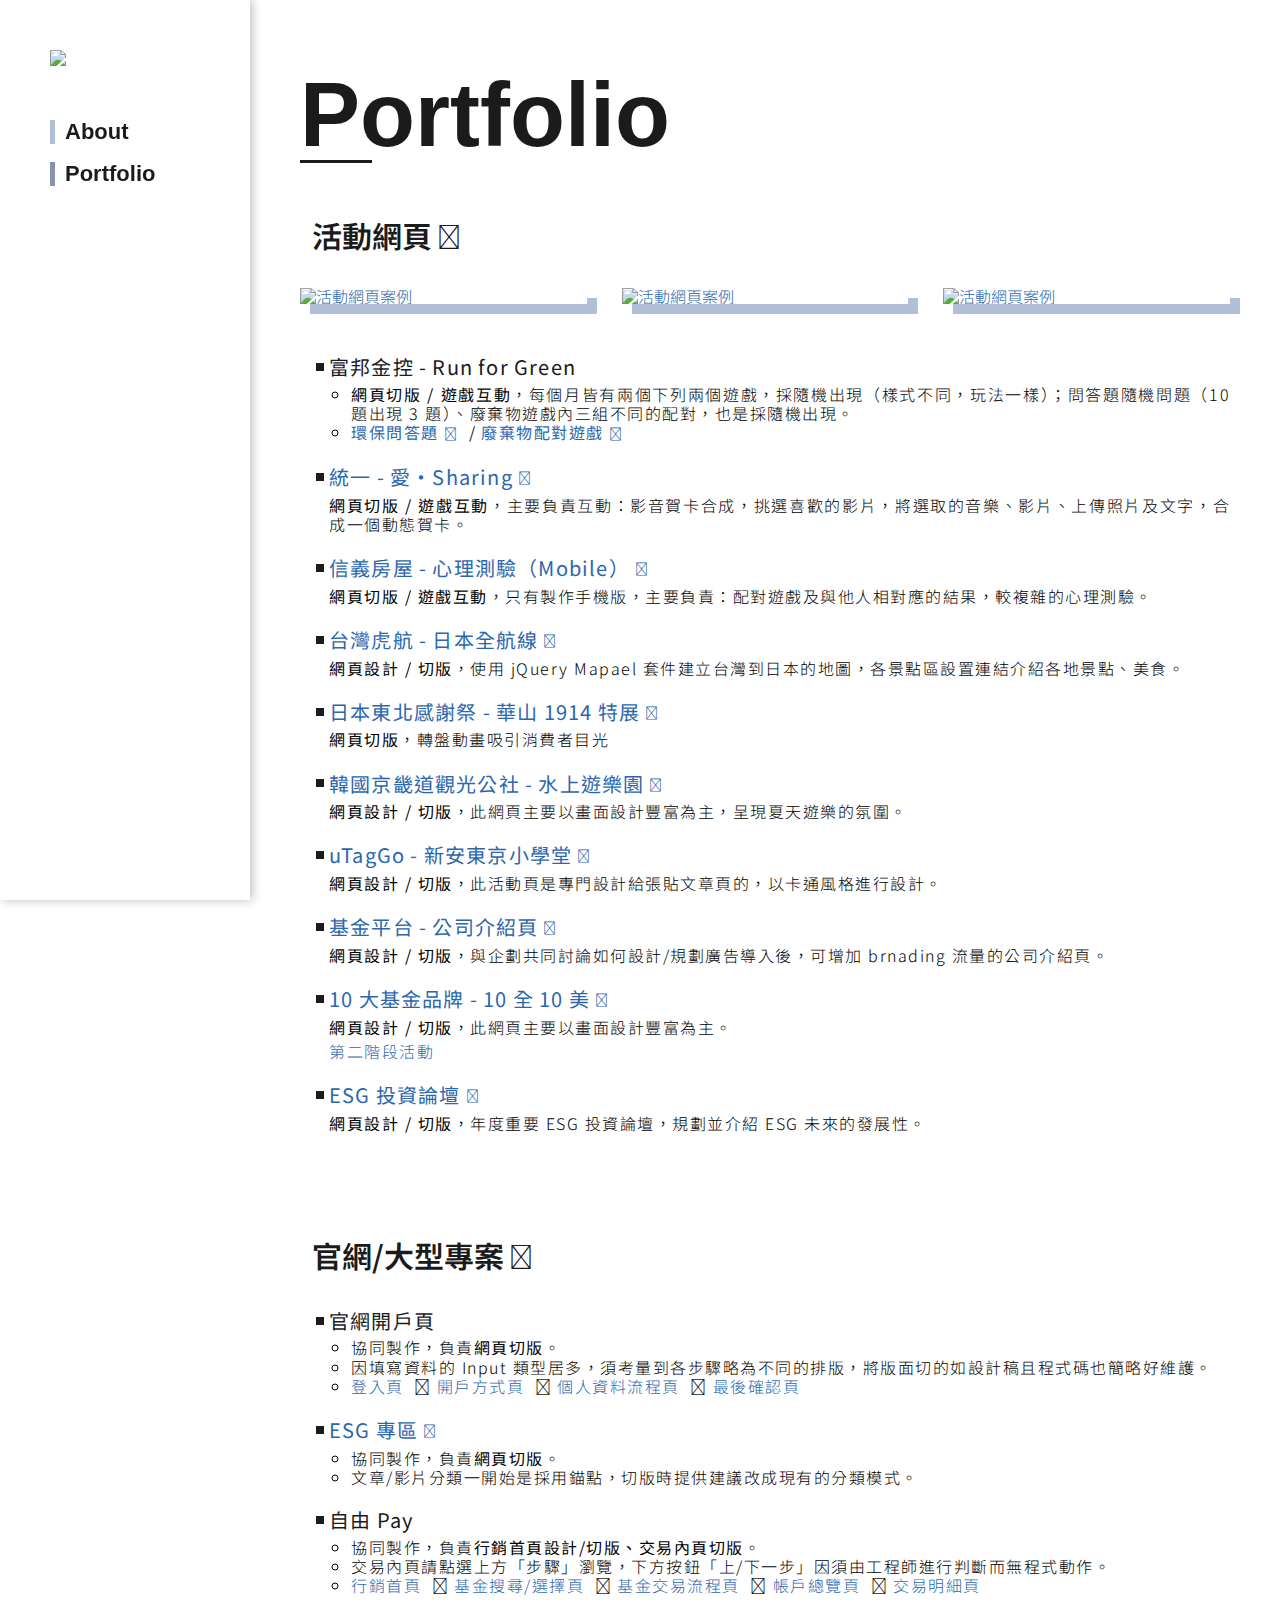
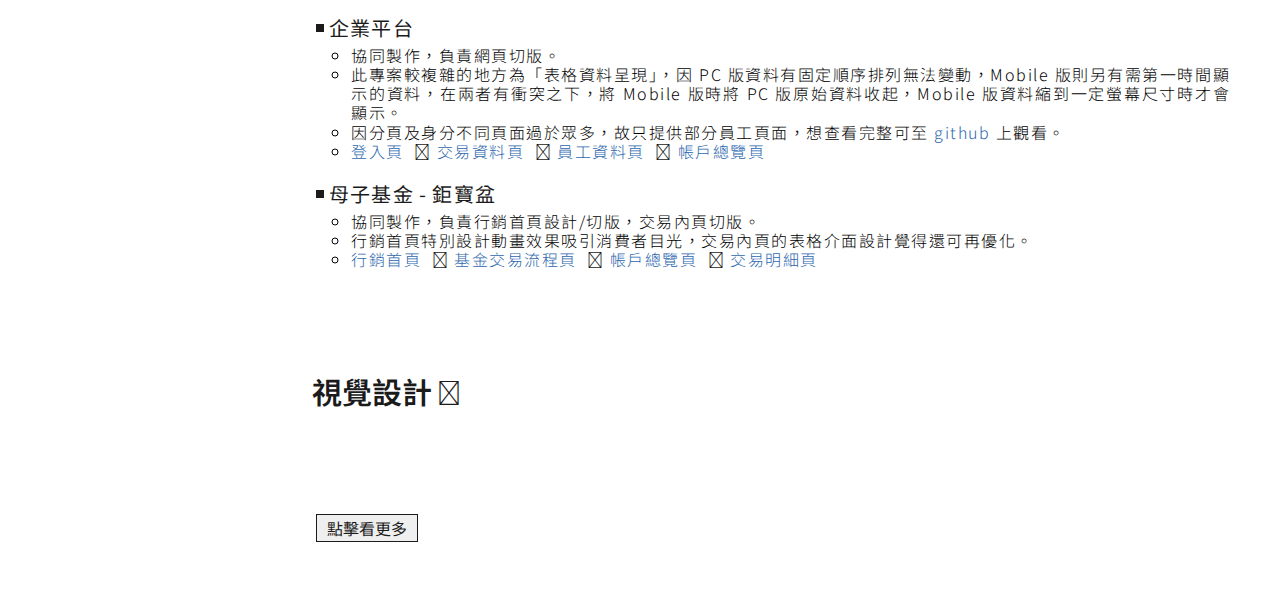
==== commit 83691e31: "fix: 更新自傳" ====
--- a/portfolio.html
+++ b/portfolio.html
@@ -92,10 +92,10 @@
                 <a href="https://passion-ad.com/powerful-ad.com/gaga_Jhuang/medialand/202305_Taishinholdings/#/" target="_blank"><p>台新銀行 - 為認真而聲</p></a>
                 <span><strong>網頁切版</strong>，剛開始用 vue cli 製作，主要首頁動畫，其餘皆為正常靜態網頁。</span>
               </div> -->
-              <!-- <div class="case-list-project">
-                <a href="http://2023isharing.medialand.com.tw/greeting-step.html" target="_blank"><p>統一 - 愛‧Sharing</p></a>
+              <div class="case-list-project">
+                <a href="https://passion-ad.com/powerful-ad.com/gaga_Jhuang/medialand/202309_isharing/greeting-step.html" target="_blank"><p>統一 - 愛‧Sharing</p></a>
                 <span><strong>網頁切版 / 遊戲互動</strong>，主要負責互動：影音賀卡合成，挑選喜歡的影片，將選取的音樂、影片、上傳照片及文字，合成一個動態賀卡。</span>
-              </div> -->
+              </div>
               <div class="case-list-project">
                 <a href="https://passion-ad.com/powerful-ad.com/gaga_Jhuang/medialand/202310_SINYIEVENT/#/" target="_blank"><p>信義房屋 - 心理測驗（Mobile）</p></a>
                 <span><strong>網頁切版 / 遊戲互動</strong>，只有製作手機版，主要負責：配對遊戲及與他人相對應的結果，較複雜的心理測驗。</span>
@@ -117,12 +117,16 @@
                 <span><strong>網頁設計 / 切版</strong>，此網頁主要以畫面設計豐富為主，呈現夏天遊樂的氛圍。</span>
               </div>
               <div class="case-list-project">
+                <a href="https://passion-ad.com/powerful-ad.com/gaga_Jhuang/2024_tmnewa_knowledge/" target="_blank"><p>uTagGo - 新安東京小學堂</p></a>
+                <span><strong>網頁設計 / 切版</strong>，此活動頁是專門設計給張貼文章頁的，以卡通風格進行設計。</span>
+              </div>
+              <div class="case-list-project">
                 <a href="https://gagajhuang.github.io/companycase/2022_AnueFund/Aunefund_Intro/" target="_blank"><p>基金平台 - 公司介紹頁</p></a>
                 <span><strong>網頁設計 / 切版</strong>，與企劃共同討論如何設計/規劃廣告導入後，可增加 brnading 流量的公司介紹頁。</span>
               </div>
               <div class="case-list-project">
                 <a href="https://gagajhuang.github.io/companycase/2022_AnueFund/202110_Fund_Festival/" target="_blank"><p>10 大基金品牌 - 10 全 10 美</p></a>
-                <span><strong>網頁設計 / 切版</strong>，此網頁主要以畫面設計豐富為主，呈現夏天遊樂的氛圍。</span>
+                <span><strong>網頁設計 / 切版</strong>，此網頁主要以畫面設計豐富為主。</span>
                 <span><a href="https://gagajhuang.github.io/companycase/2022_AnueFund/202110_Fund_activity/" target="_blank"><i class="fa-solid fa-caret-right"></i> 第二階段活動</a></span>
               </div>
               <div class="case-list-project">
@@ -140,7 +144,7 @@
                 <p>官網開戶頁</p>
                 <ul>
                   <li>協同製作，負責<strong>網頁切版</strong>。</li>
-                  <li>因填寫資料的Input類型居多，須考量到各步驟略為不同的排版，將版面切的如設計稿且程式碼也簡略好維護。</li>
+                  <li>因填寫資料的 Input 類型居多，須考量到各步驟略為不同的排版，將版面切的如設計稿且程式碼也簡略好維護。</li>
                   <li>
                     <a href="https://gagajhuang.github.io/companycase/2022_AnueFund/2023_official_open_account/index.html" target="_blank">登入頁</a>
                     <a href="https://gagajhuang.github.io/companycase/2022_AnueFund/2023_official_open_account/choose.html" target="_blank">開戶方式頁</a>
@@ -174,8 +178,8 @@
                 <p>企業平台</p>
                 <ul>
                   <li>協同製作，負責網頁切版。</li>
-                  <li>此專案較複雜的地方為「表格資料呈現」，因 PC 版資料有固定順序排列無法變動，M 版則另有需第一時間顯示的資料，在兩者有衝突之下，寫法是M版時將PC版原始資料收起，M版資料縮到一定螢幕尺寸時才會顯示。</li>
-                  <li>因分頁及身分不同頁面過於眾多，故只提供部分員工頁面，想查看完整可至<a href="https://github.com/gagajhuang/companycase/tree/master/2022_AnueFund/202207_Enterprise_platform" target="_blank">github</a>上觀看。</li>
+                  <li>此專案較複雜的地方為「表格資料呈現」，因 PC 版資料有固定順序排列無法變動，Mobile 版則另有需第一時間顯示的資料，在兩者有衝突之下，將 Mobile 版時將 PC 版原始資料收起，Mobile 版資料縮到一定螢幕尺寸時才會顯示。</li>
+                  <li>因分頁及身分不同頁面過於眾多，故只提供部分員工頁面，想查看完整可至<a href="https://github.com/gagajhuang/companycase/tree/master/2022_AnueFund/202207_Enterprise_platform" target="_blank"> github </a>上觀看。</li>
                   <li>
                     <a href="https://gagajhuang.github.io/companycase/2022_AnueFund/202207_Enterprise_platform/01-index.html" target="_blank">登入頁</a>
                     <a href="https://gagajhuang.github.io/companycase/2022_AnueFund/202207_Enterprise_platform/01-detail-record.html" target="_blank">交易資料頁</a>
--- a/css/main.css
+++ b/css/main.css
@@ -8,6 +8,10 @@
 html, body {
   scroll-behavior: smooth;
   color: #1b1b1b;
+}
+
+strong {
+  font-weight: 400;
 }
 
 /* 選單 */
@@ -120,7 +124,7 @@
 
 .section__block {
   position: relative;
-  max-width: 1224px;
+  max-width: 1300px;
   margin-left: 250px;
   padding: 50px 100px;
 }
@@ -296,6 +300,11 @@
 .intro-text p:not(:last-child) {
   margin-bottom: 10px;
 }
+.intro-text a {
+  color: #8693ac;
+  display: inline;
+  font-weight: 400;
+}
 
 .skill-block {
   margin-top: 95px;
@@ -303,6 +312,8 @@
   display: flex;
   justify-content: space-between;
   align-items: center;
+  align-items: flex-start;
+  gap: 30px;
 }
 @media (max-width: 1024px) {
   .skill-block {
@@ -368,7 +379,7 @@
 }
 .skill-list li::before {
   font: var(--fa-font-solid);
-  content: "";
+  content: "\f35a";
   margin-right: 10px;
 }
 
@@ -406,7 +417,7 @@
 }
 h3::after {
   font: var(--fa-font-solid);
-  content: "";
+  content: "\f101";
   font-size: 24px;
   padding-left: 5px;
 }
@@ -460,7 +471,7 @@
 }
 .company-item {
   position: absolute;
-  width: 45%;
+  width: 33%;
 }
 @media (max-width: 1024px) {
   .company-item + .company-item {
@@ -484,11 +495,16 @@
   }
 }
 .company-one {
+  bottom: 80%;
+  left: 0;
+}
+.company-one img {
+  transform: rotate(180deg);
+  margin-left: 40%;
+}
+.company-two {
+  left: 5%;
   top: 80%;
-}
-.company-two {
-  bottom: 80%;
-  left: 7%;
 }
 @media (max-width: 1024px) {
   .company-two {
@@ -496,21 +512,24 @@
   }
 }
 .company-two img {
-  transform: rotate(180deg);
-  margin-left: 60%;
+  margin-left: 70%;
 }
 .company-three {
-  top: 80%;
-  left: 48%;
+  bottom: 80%;
+  left: 36%;
 }
 @media (max-width: 1024px) {
   .company-three {
     left: 0;
   }
 }
+.company-three img {
+  transform: rotate(180deg);
+  margin-left: 25%;
+}
 .company-four {
-  bottom: 80%;
-  left: 55%;
+  top: 80%;
+  left: 41%;
 }
 @media (max-width: 1024px) {
   .company-four {
@@ -518,8 +537,19 @@
   }
 }
 .company-four img {
+  margin-left: 60%;
+}
+.company-five {
+  bottom: 80%;
+  left: 72%;
+}
+@media (max-width: 1024px) {
+  .company-five {
+    left: 0;
+  }
+}
+.company-five img {
   transform: rotate(180deg);
-  margin-left: 60%;
 }
 .company-text {
   border: 2px solid #5d677b;
@@ -548,10 +578,11 @@
 }
 .company-things {
   display: block;
-  letter-spacing: 1px;
+  letter-spacing: 1.5px;
   text-align: justify;
   font-size: 1rem;
   line-height: 1.2rem;
+  color: #000;
 }
 .company-things + .company-things {
   margin-top: 5px;
@@ -570,7 +601,7 @@
 }
 .company-case li::before {
   font: var(--fa-font-solid);
-  content: "";
+  content: "\f0a9";
   margin-right: 5px;
 }
 
@@ -631,16 +662,16 @@
   padding-left: 1rem;
 }
 .case-list-project:not(:last-child) {
-  margin-bottom: 10px;
+  margin-bottom: 20px;
 }
 .case-list-project p {
-  font-size: 1.125rem;
+  font-size: 1.25rem;
   line-height: 1.6rem;
   font-weight: 400;
   display: flex;
   align-items: center;
   color: #2c67ae;
-  letter-spacing: 1px;
+  letter-spacing: 1.2px;
 }
 .case-list-project p::before {
   display: block;
@@ -652,7 +683,7 @@
 }
 .case-list-project p::after {
   font: var(--fa-font-solid);
-  content: "";
+  content: "\f35d";
   font-size: 13px;
   margin-left: 5px;
   padding-top: 2px;
@@ -663,31 +694,49 @@
 .case-list-project span {
   display: block;
   margin-left: 13px;
-  letter-spacing: 1px;
+  letter-spacing: 1.5px;
   text-align: justify;
   font-size: 1rem;
   line-height: 1.2rem;
+  color: #000;
+  margin-top: 5px;
 }
 .case-list-project span + span {
   margin-top: 5px;
 }
 .case-list-project ul {
   margin-left: 2.2rem;
+  margin-top: 5px;
 }
 .case-list-project ul li {
   font-size: 1rem;
   line-height: 1.2rem;
   list-style: circle;
-  letter-spacing: 1px;
+  letter-spacing: 1.5px;
+  color: #000;
 }
 .case-list-project ul li a {
   display: inline;
 }
 .case-list-project ul li a + a::before {
   font: var(--fa-font-solid);
-  content: "";
+  content: "\f30b";
   margin: 0 5px;
   color: #1b1b1b;
+}
+.case-list-project ul .no-step a {
+  color: #2c67ae;
+  font-weight: 400;
+}
+.case-list-project ul .no-step a::after {
+  font: var(--fa-font-solid);
+  content: "\f35d";
+  font-size: 13px;
+  margin-left: 5px;
+  padding-top: 2px;
+}
+.case-list-project ul .no-step a + a::before {
+  content: "/";
 }
 .case-design {
   padding-left: 1rem;
@@ -742,6 +791,4 @@
 }
 .no-href p::after {
   content: "";
-}
-
-/*# sourceMappingURL=main.css.map */
+}/*# sourceMappingURL=main.css.map */